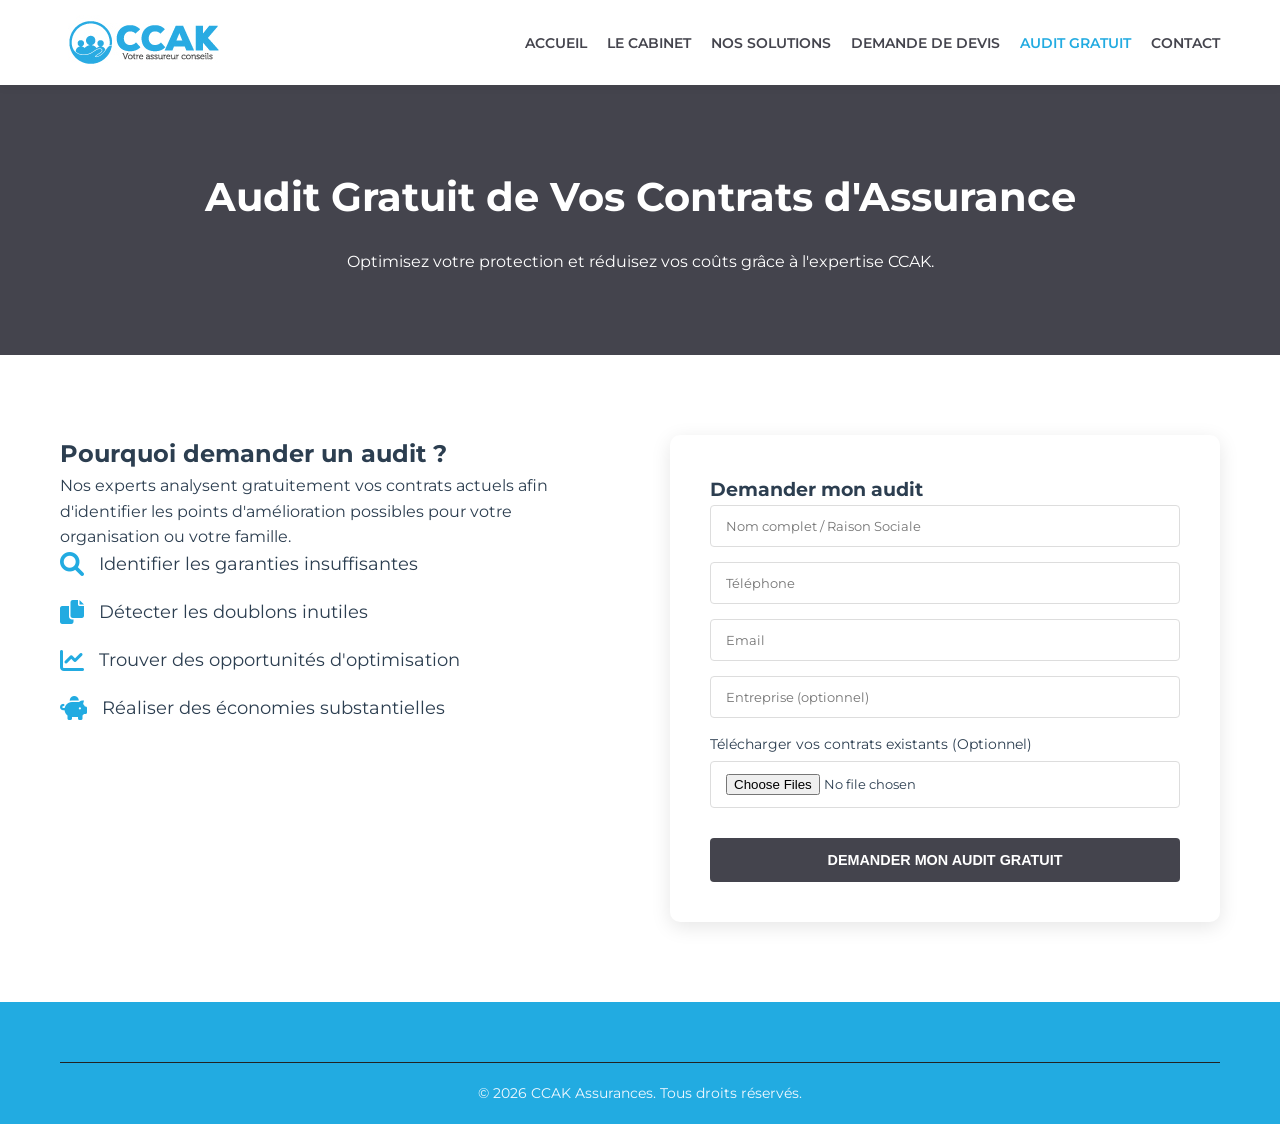
==== audit.html @ fb8fe1fd "Initialisation du site" ====
<!DOCTYPE html>
<html lang="fr">
<head>
    <meta charset="UTF-8">
    <meta name="viewport" content="width=device-width, initial-scale=1.0">
    <title>Audit Gratuit de vos Contrats - CCAK Assurances</title>
    <link href="https://fonts.googleapis.com/css2?family=Montserrat:wght@300;400;600;700&display=swap" rel="stylesheet">
    <link rel="stylesheet" href="https://cdnjs.cloudflare.com/ajax/libs/font-awesome/6.0.0/css/all.min.css">
    <link rel="stylesheet" href="assets/css/style.css">
    <style>
        .audit-hero { padding: 80px 0; background: var(--primary-color); color: #fff; text-align: center; }
        .audit-hero h1 { font-size: 2.5rem; margin-bottom: 20px; }
        .audit-content { padding: 80px 0; }
        .audit-grid { display: grid; grid-template-columns: 1fr 1fr; gap: 60px; }
        .audit-features li { margin-bottom: 20px; display: flex; align-items: center; font-size: 1.1rem; }
        .audit-features i { color: var(--secondary-color); margin-right: 15px; font-size: 1.5rem; }
        .audit-form { background: #fff; padding: 40px; border-radius: 10px; box-shadow: 0 5px 20px rgba(0,0,0,0.1); }
        @media (max-width: 768px) { .audit-grid { grid-template-columns: 1fr; } }
    </style>
</head>
<body>

    <header>
        <div class="container header-flex">
            <div class="logo">
                 <img src="assets/logos/logo1.jpg" alt="">
            </div>
            <nav>
                <ul id="nav-menu">
                    <li><a href="index.html">Accueil</a></li>
                    <li><a href="cabinet.html">Le Cabinet</a></li>
                    <li><a href="solutions.html">Nos Solutions</a></li>
                    <li><a href="devis.html">Demande de Devis</a></li>
                    <li><a href="audit.html" class="active">Audit Gratuit</a></li>
                    <li><a href="index.html#contact">Contact</a></li>
                </ul>
            </nav>
        </div>
    </header>

    <section class="audit-hero">
        <div class="container">
            <h1>Audit Gratuit de Vos Contrats d'Assurance</h1>
            <p>Optimisez votre protection et réduisez vos coûts grâce à l'expertise CCAK.</p>
        </div>
    </section>

    <section class="audit-content">
        <div class="container">
            <div class="audit-grid">
                <div class="audit-info">
                    <h2>Pourquoi demander un audit ?</h2>
                    <p>Nos experts analysent gratuitement vos contrats actuels afin d'identifier les points d'amélioration possibles pour votre organisation ou votre famille.</p>
                    <ul class="audit-features">
                        <li><i class="fas fa-search"></i> Identifier les garanties insuffisantes</li>
                        <li><i class="fas fa-copy"></i> Détecter les doublons inutiles</li>
                        <li><i class="fas fa-chart-line"></i> Trouver des opportunités d'optimisation</li>
                        <li><i class="fas fa-piggy-bank"></i> Réaliser des économies substantielles</li>
                    </ul>
                </div>
                <div class="audit-form">
                    <h3>Demander mon audit</h3>
                    <form>
                        <input type="text" placeholder="Nom complet / Raison Sociale" required>
                        <input type="tel" placeholder="Téléphone" required>
                        <input type="email" placeholder="Email" required>
                        <input type="text" placeholder="Entreprise (optionnel)">
                        <div style="margin-bottom: 15px;">
                            <label style="display: block; font-size: 0.9rem; margin-bottom: 5px;">Télécharger vos contrats existants (Optionnel)</label>
                            <input type="file" multiple>
                        </div>
                        <button type="submit" class="btn btn-primary" style="width: 100%;">DEMANDER MON AUDIT GRATUIT</button>
                    </form>
                </div>
            </div>
        </div>
    </section>

    <footer>
        <div class="container">
            <div class="footer-bottom">
                <p>&copy; 2026 CCAK Assurances. Tous droits réservés.</p>
            </div>
        </div>
    </footer>

    <script src="assets/js/script.js"></script>
</body>
</html>
---- assets/css/style.css ----
/* 
   CCAK Assurances - Updated Stylesheet
   Palette: Bleu confiance (#003366), Bleu ciel (#00a8e8), Gris (#666666), Blanc (#ffffff)
   Font: Montserrat
*/

:root {
    --primary-color: #44444D; /* Gris */
    --secondary-color: #22ABE1; /* Bleu ciel */
    --accent-color: #666666; /* Gris professionnel */
    --light-bg: #f4f7f9;
    --white: #ffffff;
    --text-dark: #2c3e50;
    --text-light: #7f8c8d;
    --transition: all 0.3s ease;
}

* {
    margin: 0;
    padding: 0;
    box-sizing: border-box;
}

body {
    font-family: 'Montserrat', sans-serif;
    line-height: 1.6;
    color: var(--text-dark);
    overflow-x: hidden;
}

.container {
    max-width: 1200px;
    margin: 0 auto;
    padding: 0 20px;
}

a {
    text-decoration: none;
    transition: var(--transition);
    color: inherit;
}

ul {
    list-style: none;
}

img {
    max-width: 100%;
    display: block;
}

.text-center { text-align: center; }
.mt-40 { margin-top: 40px; }

/* Buttons */
.btn {
    display: inline-block;
    padding: 12px 25px;
    border-radius: 4px;
    font-weight: 600;
    cursor: pointer;
    text-align: center;
    font-size: 0.9rem;
    border: 2px solid transparent;
}

.btn-primary {
    background: var(--primary-color);
    color: var(--white);
}

.btn-primary:hover {
    background: var(--secondary-color);
}

.btn-secondary {
    background: var(--secondary-color);
    color: var(--white);
}

.btn-secondary:hover {
    background: var(--primary-color);
}

.btn-outline {
    background: transparent;
    color: var(--white);
    border: 2px solid var(--white);
}

.btn-outline:hover {
    background: var(--white);
    color: var(--primary-color);
}

/* Top Bar */
.top-bar {
    background: #002244;
    color: var(--white);
    padding: 10px 0;
    font-size: 0.8rem;
}

.top-bar .container {
    display: flex;
    justify-content: space-between;
    align-items: center;
}

.top-info span {
    margin-right: 20px;
}

.top-info i {
    margin-right: 5px;
    color: var(--secondary-color);
}

.top-social a {
    color: var(--white);
    margin-left: 15px;
}

.lang-switch {
    margin-left: 20px;
    padding-left: 20px;
    border-left: 1px solid rgba(255,255,255,0.2);
}

/* Header */
header {
    background: var(--white);
    padding: 15px 0;
    box-shadow: 0 2px 10px rgba(0,0,0,0.05);
    position: sticky;
    top: 0;
    z-index: 1000;
}

.header-flex {
    display: flex;
    justify-content: space-between;
    align-items: center;
}

.logo-text {
    font-size: 1.6rem;
    font-weight: 700;
    color: var(--primary-color);
}

.logo-text span {
    color: var(--secondary-color);
    font-weight: 400;
}

nav ul {
    display: flex;
}

nav ul li {
    margin-left: 20px;
    position: relative;
}

nav ul li a {
    color: var(--primary-color);
    font-weight: 600;
    font-size: 0.85rem;
    text-transform: uppercase;
    padding: 10px 0;
}

nav ul li a.active, nav ul li a:hover {
    color: var(--secondary-color);
}

/* Dropdown */
.dropdown-menu {
    display: none;
    position: absolute;
    top: 100%;
    left: 0;
    background: var(--white);
    box-shadow: 0 5px 15px rgba(0,0,0,0.1);
    min-width: 200px;
    padding: 10px 0;
    border-radius: 4px;
}

.dropdown-menu li {
    margin: 0;
}

.dropdown-menu li a {
    display: block;
    padding: 10px 20px;
    text-transform: none;
    font-size: 0.9rem;
}

.dropdown-menu li a:hover {
    background: var(--light-bg);
}

.dropdown:hover .dropdown-menu {
    display: block;
}

/* Hero Section */
.hero {
    height: 100vh;
    background: linear-gradient(rgba(0,51,102,0.8), rgba(0,51,102,0.6)), url('../images/hero2.jpg') no-repeat center center/cover;
    display: flex;
    align-items: center;
    color: var(--white);
}

.hero-content {
    max-width: 900px;
}

.hero-subtitle {
    color: var(--secondary-color);
    font-size: 1.2rem;
    letter-spacing: 3px;
    margin-bottom: 10px;
}

.hero h1 {
    font-size: 3.2rem;
    margin-bottom: 20px;
    line-height: 1.1;
}

.hero p {
    font-size: 1.1rem;
    margin-bottom: 20px;
    max-width: 700px;
}

.hero-legal {
    font-size: 0.9rem;
    font-style: italic;
    opacity: 0.8;
    margin-bottom: 30px !important;
}

.hero-btns .btn {
    margin-right: 10px;
    margin-bottom: 10px;
}
.p_bleu {
    color: var(--secondary-color);
}

/* Stats Section */
.stats {
    padding: 80px 0;
    background: var(--white);
}

.section-header {
    text-align: center;
    margin-bottom: 50px;
}

.section-header h2 {
    font-size: 2rem;
    color: var(--primary-color);
    position: relative;
    padding-bottom: 15px;
}

.section-header h2::after {
    content: '';
    position: absolute;
    bottom: 0;
    left: 50%;
    transform: translateX(-50%);
    width: 60px;
    height: 3px;
    background: var(--secondary-color);
}

.stats-grid {
    display: grid;
    grid-template-columns: repeat(auto-fit, minmax(200px, 1fr));
    gap: 30px;
    text-align: center;
}

.stat-item i {
    font-size: 2.5rem;
    color: var(--secondary-color);
    margin-bottom: 15px;
}

.stat-item h3 {
    font-size: 1.5rem;
    margin-bottom: 5px;
}

/* Services */
.services {
    padding: 80px 0;
    background: var(--light-bg);
}

.services-grid {
    display: grid;
    grid-template-columns: repeat(auto-fit, minmax(250px, 1fr));
    gap: 25px;
}

.service-card {
    background: var(--white);
    padding: 40px 25px;
    border-radius: 8px;
    box-shadow: 0 5px 15px rgba(0,0,0,0.05);
    transition: var(--transition);
}

.service-card:hover {
    transform: translateY(-5px);
    box-shadow: 0 10px 25px rgba(0,0,0,0.1);
}

.service-card i {
    font-size: 2.5rem;
    color: var(--secondary-color);
    margin-bottom: 20px;
}

.service-card h3 {
    margin-bottom: 15px;
    font-size: 1.2rem;
    color: var(--primary-color);
}

/* Domains */
.domains {
    padding: 80px 0;
}

.domains-grid {
    display: grid;
    grid-template-columns: repeat(auto-fill, minmax(220px, 1fr));
    gap: 15px;
}

.domain-item {
    background: #fff;
    border: 1px solid #eee;
    padding: 20px;
    display: flex;
    align-items: center;
    border-radius: 5px;
    transition: var(--transition);
}

.domain-item:hover {
    background: var(--primary-color);
    color: var(--white);
    border-color: var(--primary-color);
}

.domain-item i {
    font-size: 1.5rem;
    margin-right: 15px;
    color: var(--secondary-color);
}

.domain-item:hover i {
    color: var(--white);
}

/* Why Choose Us */
.why-choose {
    padding: 80px 0;
    background: #002244;
    color: var(--white);
}

.why-grid {
    display: grid;
    grid-template-columns: 1fr 1fr;
    gap: 50px;
    align-items: center;
}

.why-text h2 {
    font-size: 2rem;
    margin-bottom: 30px;
}

.why-item {
    margin-bottom: 25px;
}

.why-item h4 {
    color: var(--secondary-color);
    margin-bottom: 5px;
    font-size: 1.1rem;
}

.why-item p {
    opacity: 0.8;
}

.why-img img {
    border-radius: 8px;
    box-shadow: 0 10px 30px rgba(0,0,0,0.3);
}

/* Contact */
.contact {
    padding: 80px 0;
    background: var(--white);
}

.contact-grid {
    display: grid;
    grid-template-columns: 1.5fr 1fr;
    gap: 50px;
}

.contact-form h3, .contact-info h3 {
    margin-bottom: 25px;
    color: var(--primary-color);
}

.form-row {
    display: grid;
    grid-template-columns: 1fr 1fr;
    gap: 15px;
    margin-bottom: 15px;
}

input, textarea {
    width: 100%;
    padding: 12px 15px;
    border: 1px solid #ddd;
    border-radius: 4px;
    margin-bottom: 15px;
    font-family: inherit;
}

.contact-info p {
    margin-bottom: 20px;
    display: flex;
    align-items: flex-start;
}

.contact-info i {
    color: var(--secondary-color);
    margin-right: 15px;
    margin-top: 5px;
}

.whatsapp-link {
    display: inline-block;
    background: #25d366;
    color: #fff;
    padding: 10px 20px;
    border-radius: 4px;
    font-weight: 600;
    margin-top: 20px;
}

/* Footer */
footer {
    background:var(--secondary-color);
    color:aliceblue;
    padding: 60px 0 20px;
}

.footer-grid {
    display: grid;
    grid-template-columns: 2fr 1fr 1fr;
    gap: 50px;
    margin-bottom: 40px;
}

.footer-links h4, .footer-legal h4 {
    color: #fff;
    margin-bottom: 20px;
}

.footer-links ul li {
    margin-bottom: 10px;
}

.footer-bottom {
    text-align: center;
    padding-top: 20px;
    border-top: 1px solid #222;
    font-size: 0.85rem;
}

/* WhatsApp Float */
.whatsapp-float {
    position: fixed;
    bottom: 30px;
    right: 30px;
    background: #25d366;
    color: #fff;
    width: 60px;
    height: 60px;
    border-radius: 50%;
    display: flex;
    justify-content: center;
    align-items: center;
    font-size: 2rem;
    box-shadow: 0 5px 15px rgba(0,0,0,0.2);
    z-index: 1001;
}

/* Responsive*/ 
@media (max-width: 992px) {
    .mobile-toggle {display: none;}
    .hero h1 { font-size: 2.5rem; }
    .why-grid, .contact-grid, .footer-grid { grid-template-columns: 1fr; }
}
@media (min-width: 769px) {
    .mobile-toggle {display: none;}
}

@media (max-width: 768px) {
    .top-bar { display: none; }
    .mobile-toggle { display: block; }
    .hero-btns {grid-template-columns: auto;}
    .hero-subtitle {font-size:small;} 
    nav ul {
        display: none;
        flex-direction: column;
        position: absolute;
        top: 70px;
        left: 0;
        width: 100%;
        background: #fff;
        padding: 20px;
        box-shadow: 0 10px 10px rgba(0,0,0,0.1);
    }
    nav ul.active { display: flex; }
    nav ul li { margin: 10px 0; }
    .dropdown-menu { position: static; box-shadow: none; display: block; padding-left: 20px; }
    .form-row { grid-template-columns: 1fr; }
}
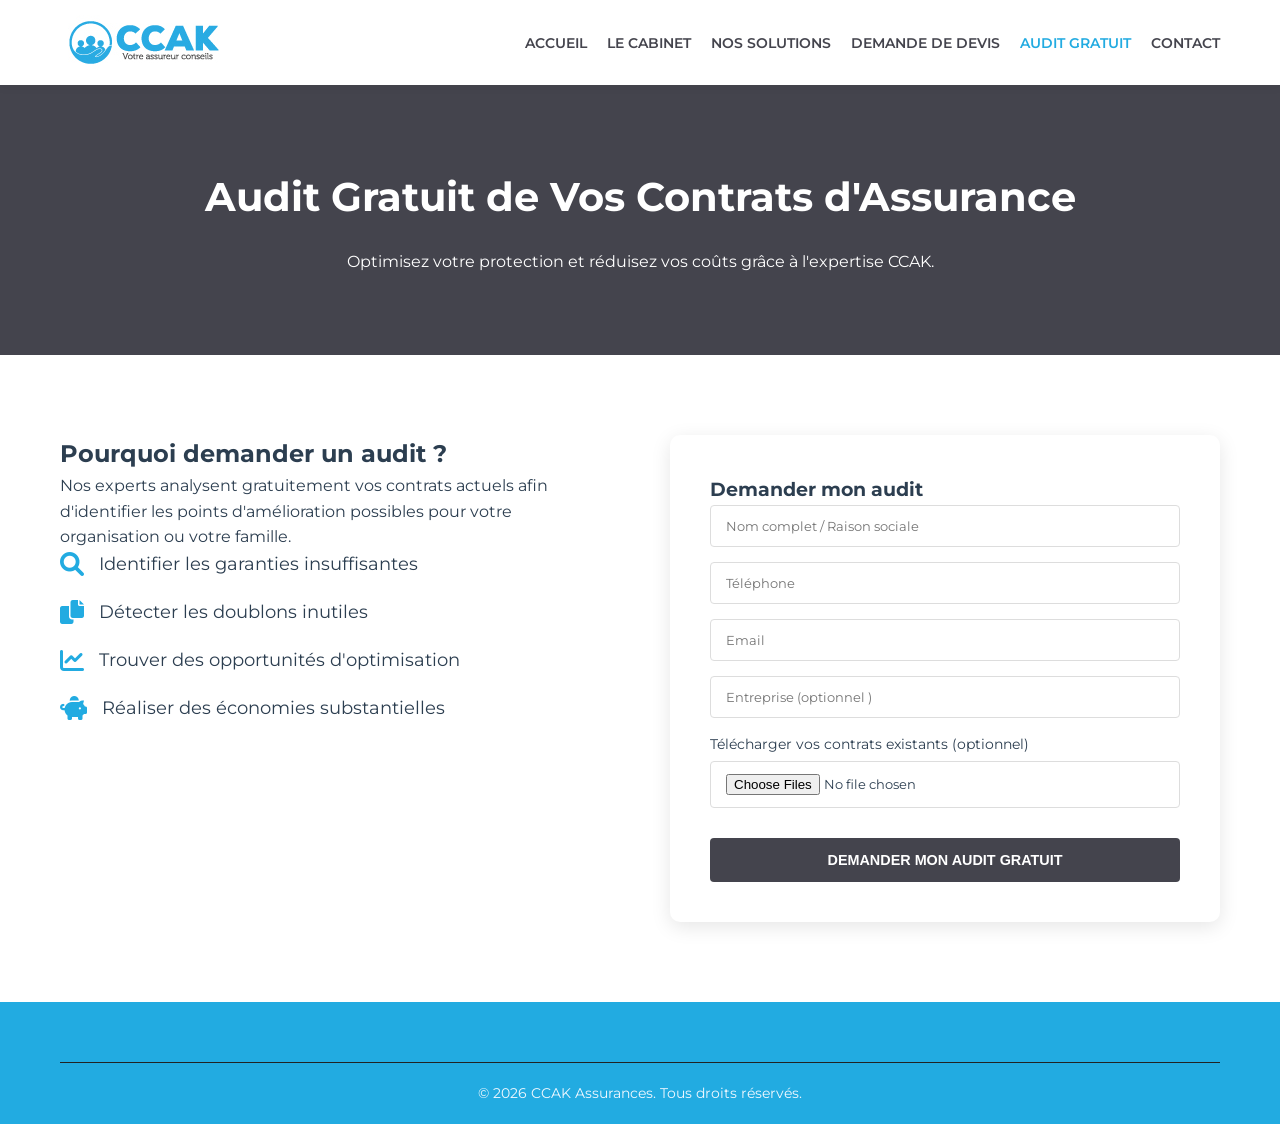
==== commit 405449e8: "Mise à jour du site" ====
--- a/audit.html
+++ b/audit.html
@@ -60,17 +60,71 @@
                 </div>
                 <div class="audit-form">
                     <h3>Demander mon audit</h3>
-                    <form>
-                        <input type="text" placeholder="Nom complet / Raison Sociale" required>
-                        <input type="tel" placeholder="Téléphone" required>
-                        <input type="email" placeholder="Email" required>
-                        <input type="text" placeholder="Entreprise (optionnel)">
-                        <div style="margin-bottom: 15px;">
-                            <label style="display: block; font-size: 0.9rem; margin-bottom: 5px;">Télécharger vos contrats existants (Optionnel)</label>
-                            <input type="file" multiple>
-                        </div>
-                        <button type="submit" class="btn btn-primary" style="width: 100%;">DEMANDER MON AUDIT GRATUIT</button>
-                    </form>
+                    <form
+    action="https://formspree.io/f/xbglrqkd"
+    method="POST"
+    enctype="multipart/form-data"
+>
+    <!-- Objet du message reçu -->
+    <input
+        type="hidden"
+        name="_subject"
+        value="Nouvelle demande d'audit gratuit - CCAK Assurances"
+    >
+
+    <input
+        type="text"
+        name="nom_ou_raison_sociale"
+        placeholder="Nom complet / Raison sociale"
+        required
+    >
+
+    <input
+        type="tel"
+        name="telephone"
+        placeholder="Téléphone"
+        required
+    >
+
+    <input
+        type="email"
+        name="email"
+        placeholder="Email"
+        required
+    >
+
+    <input
+        type="text"
+        name="entreprise"
+        placeholder="Entreprise (optionnel )"
+    >
+
+    <div style="margin-bottom: 15px;">
+        <label
+            for="contrats"
+            style="display: block; font-size: 0.9rem; margin-bottom: 5px;"
+        >
+            Télécharger vos contrats existants (optionnel)
+        </label>
+
+        <input
+            type="file"
+            name="contrats"
+            id="contrats"
+            multiple
+            accept=".pdf,.jpg,.jpeg,.png,.doc,.docx"
+        >
+    </div>
+
+    <button
+        type="submit"
+        class="btn btn-primary"
+        style="width: 100%;"
+    >
+        DEMANDER MON AUDIT GRATUIT
+    </button>
+</form>
+
                 </div>
             </div>
         </div>
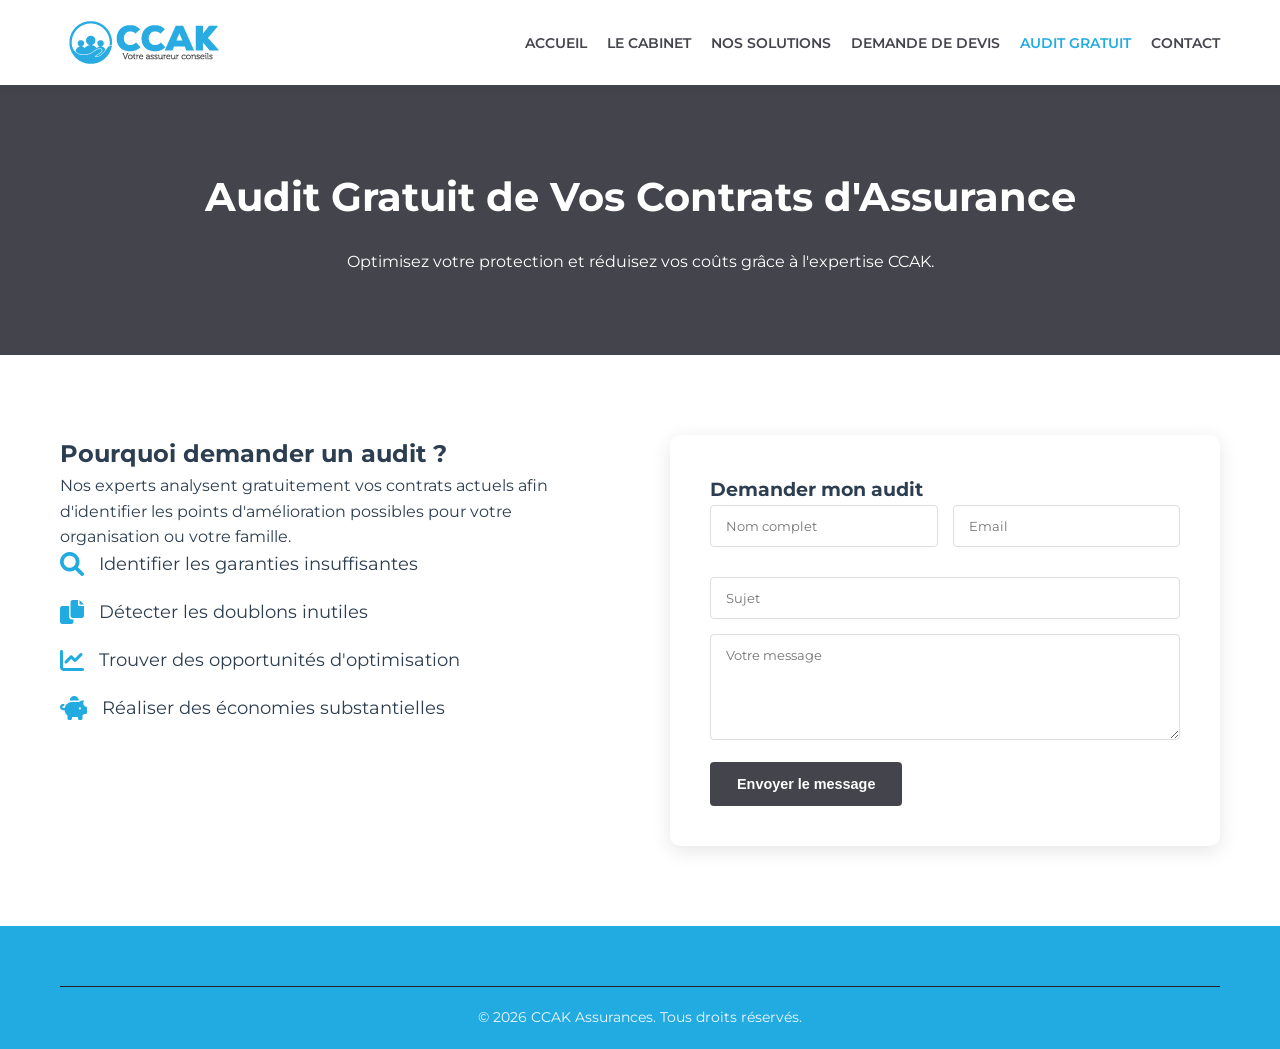
==== commit 6cb080a2: "Mise à jour du site" ====
--- a/audit.html
+++ b/audit.html
@@ -60,69 +60,19 @@
                 </div>
                 <div class="audit-form">
                     <h3>Demander mon audit</h3>
-                    <form
-    action="https://formspree.io/f/xbglrqkd"
-    method="POST"
-    enctype="multipart/form-data"
->
-    <!-- Objet du message reçu -->
-    <input
-        type="hidden"
-        name="_subject"
-        value="Nouvelle demande d'audit gratuit - CCAK Assurances"
-    >
+                    <form action="https://formspree.io/f/xbglrqkd" method="POST">
+  <input type="hidden" name="_subject" value="Nouveau message depuis le site CCAK">
 
-    <input
-        type="text"
-        name="nom_ou_raison_sociale"
-        placeholder="Nom complet / Raison sociale"
-        required
-    >
+  <div class="form-row">
+    <input type="text" name="nom" placeholder="Nom complet" required>
+    <input type="email" name="email" placeholder="Email" required>
+  </div>
 
-    <input
-        type="tel"
-        name="telephone"
-        placeholder="Téléphone"
-        required
-    >
+  <input type="text" name="sujet" placeholder="Sujet" required>
 
-    <input
-        type="email"
-        name="email"
-        placeholder="Email"
-        required
-    >
+  <textarea name="message" placeholder="Votre message" rows="5" required></textarea>
 
-    <input
-        type="text"
-        name="entreprise"
-        placeholder="Entreprise (optionnel )"
-    >
-
-    <div style="margin-bottom: 15px;">
-        <label
-            for="contrats"
-            style="display: block; font-size: 0.9rem; margin-bottom: 5px;"
-        >
-            Télécharger vos contrats existants (optionnel)
-        </label>
-
-        <input
-            type="file"
-            name="contrats"
-            id="contrats"
-            multiple
-            accept=".pdf,.jpg,.jpeg,.png,.doc,.docx"
-        >
-    </div>
-
-    <button
-        type="submit"
-        class="btn btn-primary"
-        style="width: 100%;"
-    >
-        DEMANDER MON AUDIT GRATUIT
-    </button>
+  <button type="submit" class="btn btn-primary">Envoyer le message</button>
 </form>
 
                 </div>
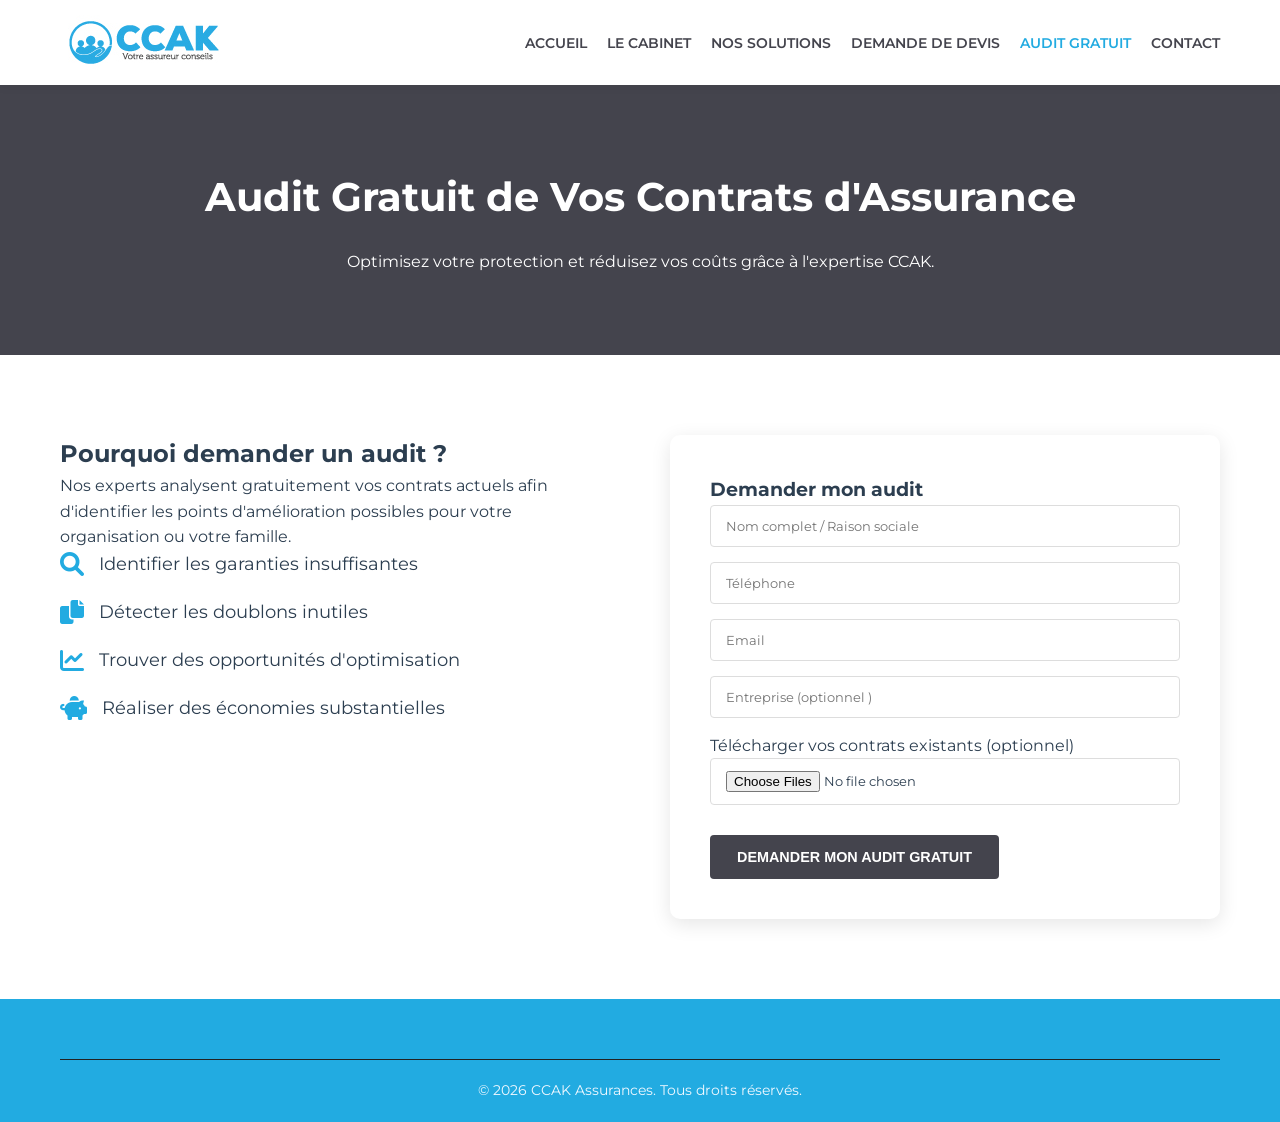
==== commit 5acf1bd7: "Mise1 à jour du site" ====
--- a/audit.html
+++ b/audit.html
@@ -1,93 +1,234 @@
-<!DOCTYPE html>
+<!doctype html>
 <html lang="fr">
-<head>
-    <meta charset="UTF-8">
-    <meta name="viewport" content="width=device-width, initial-scale=1.0">
+  <head>
+    <meta charset="UTF-8" />
+    <meta name="viewport" content="width=device-width, initial-scale=1.0" />
     <title>Audit Gratuit de vos Contrats - CCAK Assurances</title>
-    <link href="https://fonts.googleapis.com/css2?family=Montserrat:wght@300;400;600;700&display=swap" rel="stylesheet">
-    <link rel="stylesheet" href="https://cdnjs.cloudflare.com/ajax/libs/font-awesome/6.0.0/css/all.min.css">
-    <link rel="stylesheet" href="assets/css/style.css">
+    <link
+      href="https://fonts.googleapis.com/css2?family=Montserrat:wght@300;400;600;700&display=swap"
+      rel="stylesheet"
+    />
+    <link
+      rel="stylesheet"
+      href="https://cdnjs.cloudflare.com/ajax/libs/font-awesome/6.0.0/css/all.min.css"
+    />
+    <link rel="stylesheet" href="assets/css/style.css" />
     <style>
-        .audit-hero { padding: 80px 0; background: var(--primary-color); color: #fff; text-align: center; }
-        .audit-hero h1 { font-size: 2.5rem; margin-bottom: 20px; }
-        .audit-content { padding: 80px 0; }
-        .audit-grid { display: grid; grid-template-columns: 1fr 1fr; gap: 60px; }
-        .audit-features li { margin-bottom: 20px; display: flex; align-items: center; font-size: 1.1rem; }
-        .audit-features i { color: var(--secondary-color); margin-right: 15px; font-size: 1.5rem; }
-        .audit-form { background: #fff; padding: 40px; border-radius: 10px; box-shadow: 0 5px 20px rgba(0,0,0,0.1); }
-        @media (max-width: 768px) { .audit-grid { grid-template-columns: 1fr; } }
+      .audit-hero {
+        padding: 80px 0;
+        background: var(--primary-color);
+        color: #fff;
+        text-align: center;
+      }
+      .audit-hero h1 {
+        font-size: 2.5rem;
+        margin-bottom: 20px;
+      }
+      .audit-content {
+        padding: 80px 0;
+      }
+      .audit-grid {
+        display: grid;
+        grid-template-columns: 1fr 1fr;
+        gap: 60px;
+      }
+      .audit-features li {
+        margin-bottom: 20px;
+        display: flex;
+        align-items: center;
+        font-size: 1.1rem;
+      }
+      .audit-features i {
+        color: var(--secondary-color);
+        margin-right: 15px;
+        font-size: 1.5rem;
+      }
+      .audit-form {
+        background: #fff;
+        padding: 40px;
+        border-radius: 10px;
+        box-shadow: 0 5px 20px rgba(0, 0, 0, 0.1);
+      }
+      @media (max-width: 768px) {
+        .audit-grid {
+          grid-template-columns: 1fr;
+        }
+      }
     </style>
-</head>
-<body>
-
+  </head>
+  <body>
     <header>
-        <div class="container header-flex">
-            <div class="logo">
-                 <img src="assets/logos/logo1.jpg" alt="">
-            </div>
-            <nav>
-                <ul id="nav-menu">
-                    <li><a href="index.html">Accueil</a></li>
-                    <li><a href="cabinet.html">Le Cabinet</a></li>
-                    <li><a href="solutions.html">Nos Solutions</a></li>
-                    <li><a href="devis.html">Demande de Devis</a></li>
-                    <li><a href="audit.html" class="active">Audit Gratuit</a></li>
-                    <li><a href="index.html#contact">Contact</a></li>
-                </ul>
-            </nav>
+      <div class="container header-flex">
+        <div class="logo">
+          <img src="assets/logos/logo1.jpg" alt="" />
         </div>
+        <nav>
+          <ul id="nav-menu">
+            <li><a href="index.html">Accueil</a></li>
+            <li><a href="cabinet.html">Le Cabinet</a></li>
+            <li><a href="solutions.html">Nos Solutions</a></li>
+            <li><a href="devis.html">Demande de Devis</a></li>
+            <li><a href="audit.html" class="active">Audit Gratuit</a></li>
+            <li><a href="index.html#contact">Contact</a></li>
+          </ul>
+        </nav>
+      </div>
     </header>
 
     <section class="audit-hero">
-        <div class="container">
-            <h1>Audit Gratuit de Vos Contrats d'Assurance</h1>
-            <p>Optimisez votre protection et réduisez vos coûts grâce à l'expertise CCAK.</p>
+      <div class="container">
+        <h1>Audit Gratuit de Vos Contrats d'Assurance</h1>
+        <p>
+          Optimisez votre protection et réduisez vos coûts grâce à l'expertise
+          CCAK.
+        </p>
+      </div>
+    </section>
+
+    <section class="audit-content">
+      <div class="container">
+        <div class="audit-grid">
+          <div class="audit-info">
+            <h2>Pourquoi demander un audit ?</h2>
+            <p>
+              Nos experts analysent gratuitement vos contrats actuels afin
+              d'identifier les points d'amélioration possibles pour votre
+              organisation ou votre famille.
+            </p>
+            <ul class="audit-features">
+              <li>
+                <i class="fas fa-search"></i> Identifier les garanties
+                insuffisantes
+              </li>
+              <li>
+                <i class="fas fa-copy"></i> Détecter les doublons inutiles
+              </li>
+              <li>
+                <i class="fas fa-chart-line"></i> Trouver des opportunités
+                d'optimisation
+              </li>
+              <li>
+                <i class="fas fa-piggy-bank"></i> Réaliser des économies
+                substantielles
+              </li>
+            </ul>
+          </div>
+          <div class="audit-form">
+            <h3>Demander mon audit</h3>
+            <form
+              id="audit-form"
+              action="https://formspree.io/f/xbglrqkd"
+              method="POST"
+              enctype="multipart/form-data"
+            >
+              <input
+                type="hidden"
+                name="_subject"
+                value="Nouvelle demande d'audit gratuit - CCAK Assurances"
+              />
+
+              <input
+                type="text"
+                name="nom_ou_raison_sociale"
+                placeholder="Nom complet / Raison sociale"
+                required
+              />
+
+              <input
+                type="tel"
+                name="telephone"
+                placeholder="Téléphone"
+                required
+              />
+
+              <input type="email" name="email" placeholder="Email" required />
+
+              <input
+                type="text"
+                name="entreprise"
+                placeholder="Entreprise (optionnel )"
+              />
+
+              <div style="margin-bottom: 15px">
+                <label for="contrats">
+                  Télécharger vos contrats existants (optionnel)
+                </label>
+
+                <input type="file" name="contrats" id="contrats" multiple />
+              </div>
+
+              <button type="submit" class="btn btn-primary">
+                DEMANDER MON AUDIT GRATUIT
+              </button>
+
+              <p
+                id="audit-success"
+                style="display: none; color: green; margin-top: 15px"
+              >
+                Votre demande d'audit a bien été envoyée.
+              </p>
+
+              <p
+                id="audit-error"
+                style="display: none; color: red; margin-top: 15px"
+              >
+                Une erreur est survenue. Veuillez réessayer.
+              </p>
+            </form>
+
+            <script>
+              document
+                .getElementById("audit-form")
+                .addEventListener("submit", async function (event) {
+                  event.preventDefault();
+
+                  const form = event.target;
+                  const button = form.querySelector("button[type='submit']");
+                  const successMessage =
+                    document.getElementById("audit-success");
+                  const errorMessage = document.getElementById("audit-error");
+
+                  button.disabled = true;
+                  button.textContent = "Envoi en cours...";
+                  successMessage.style.display = "none";
+                  errorMessage.style.display = "none";
+
+                  try {
+                    const response = await fetch(form.action, {
+                      method: "POST",
+                      body: new FormData(form),
+                      headers: {
+                        Accept: "application/json",
+                      },
+                    });
+
+                    if (response.ok) {
+                      form.reset();
+                      successMessage.style.display = "block";
+                      button.textContent = "Demande envoyée";
+                    } else {
+                      throw new Error("Erreur Formspree");
+                    }
+                  } catch (error) {
+                    errorMessage.style.display = "block";
+                    button.disabled = false;
+                    button.textContent = "DEMANDER MON AUDIT GRATUIT";
+                  }
+                });
+            </script>
+          </div>
         </div>
+      </div>
     </section>
 
-    <section class="audit-content">
-        <div class="container">
-            <div class="audit-grid">
-                <div class="audit-info">
-                    <h2>Pourquoi demander un audit ?</h2>
-                    <p>Nos experts analysent gratuitement vos contrats actuels afin d'identifier les points d'amélioration possibles pour votre organisation ou votre famille.</p>
-                    <ul class="audit-features">
-                        <li><i class="fas fa-search"></i> Identifier les garanties insuffisantes</li>
-                        <li><i class="fas fa-copy"></i> Détecter les doublons inutiles</li>
-                        <li><i class="fas fa-chart-line"></i> Trouver des opportunités d'optimisation</li>
-                        <li><i class="fas fa-piggy-bank"></i> Réaliser des économies substantielles</li>
-                    </ul>
-                </div>
-                <div class="audit-form">
-                    <h3>Demander mon audit</h3>
-                    <form action="https://formspree.io/f/xbglrqkd" method="POST">
-  <input type="hidden" name="_subject" value="Nouveau message depuis le site CCAK">
-
-  <div class="form-row">
-    <input type="text" name="nom" placeholder="Nom complet" required>
-    <input type="email" name="email" placeholder="Email" required>
-  </div>
-
-  <input type="text" name="sujet" placeholder="Sujet" required>
-
-  <textarea name="message" placeholder="Votre message" rows="5" required></textarea>
-
-  <button type="submit" class="btn btn-primary">Envoyer le message</button>
-</form>
-
-                </div>
-            </div>
+    <footer>
+      <div class="container">
+        <div class="footer-bottom">
+          <p>&copy; 2026 CCAK Assurances. Tous droits réservés.</p>
         </div>
-    </section>
-
-    <footer>
-        <div class="container">
-            <div class="footer-bottom">
-                <p>&copy; 2026 CCAK Assurances. Tous droits réservés.</p>
-            </div>
-        </div>
+      </div>
     </footer>
 
     <script src="assets/js/script.js"></script>
-</body>
+  </body>
 </html>
